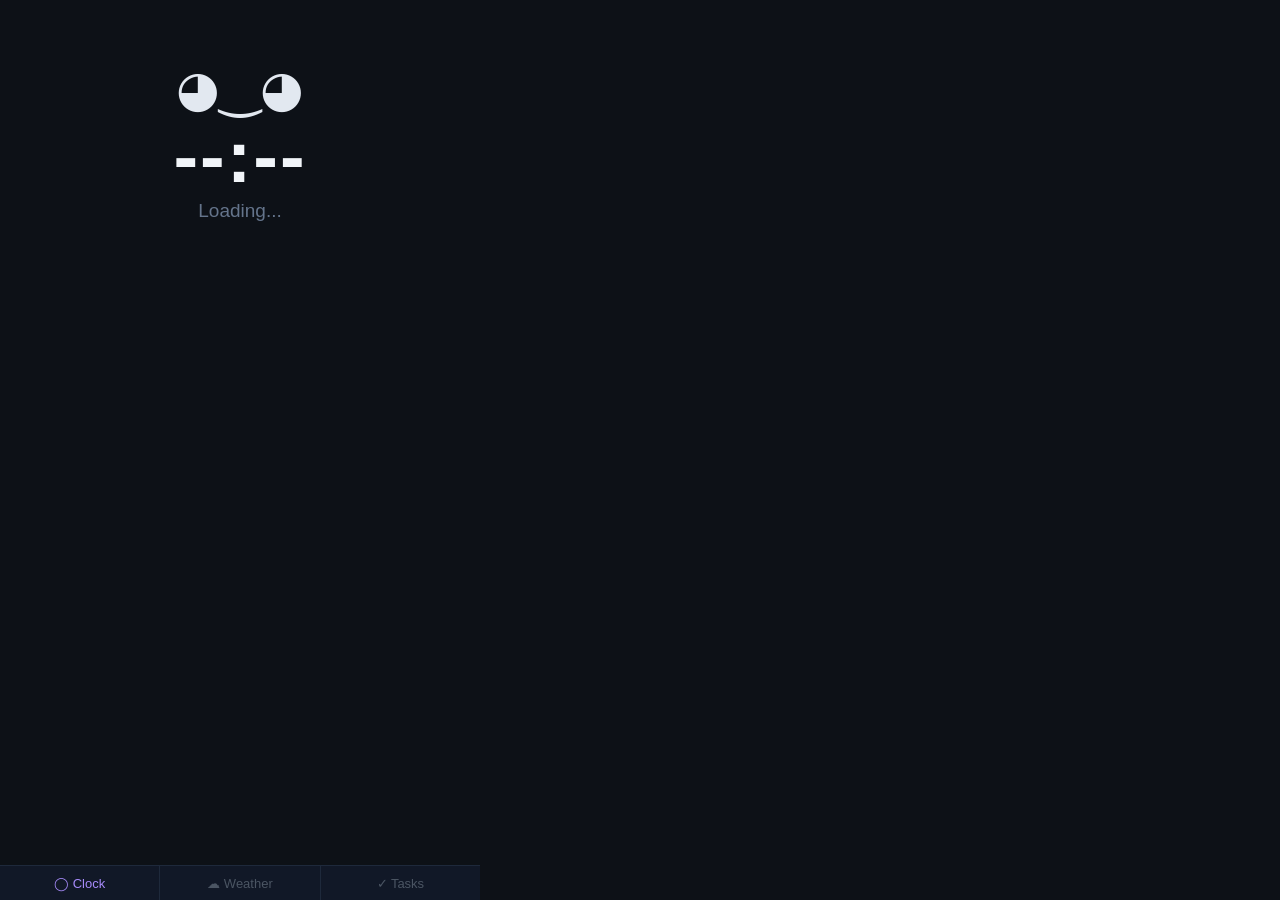
==== templates/index.html @ fb0a85ec "all scripts" ====
<!doctype html>
<html lang="en">
<head>
  <meta charset="utf-8">
  <meta name="viewport" content="width=480, initial-scale=1.0">
  <title>Momo</title>
  <link rel="stylesheet" href="/static/style.css">
</head>
<body>

<div id="app">

  <!-- ── Screen 1: Clock / Idle ──────────────────────────────────────────── -->
  <div id="clock-screen" class="screen">
    <div class="momo-face">&#x25D5;&#x203F;&#x25D5;</div>
    <div id="time" class="clock-time">--:--</div>
    <div id="date" class="clock-date">Loading...</div>
  </div>

  <!-- ── Screen 2: Weather ───────────────────────────────────────────────── -->
  <div id="weather-screen" class="screen hidden">
    <div class="screen-label">Weather</div>
    <div id="weather-city"  class="weather-city">--</div>
    <div id="weather-temp"  class="weather-temp">--&deg;F</div>
    <div id="weather-desc"  class="weather-desc">Loading...</div>
  </div>

  <!-- ── Screen 3: Tasks ─────────────────────────────────────────────────── -->
  <div id="tasks-screen" class="screen hidden">
    <div class="screen-label">Today&rsquo;s Tasks</div>
    <div id="tasks-list"></div>
    <button class="add-btn" onclick="showAddTask()">+ Add Task</button>
  </div>

  <!-- ── Screen 4: Voice (listening / thinking / speaking) ───────────────── -->
  <div id="voice-screen" class="screen hidden">
    <div id="voice-face"   class="voice-face">&#x25D5;&#x203F;&#x25D5;</div>
    <div id="voice-anim"   class="voice-anim">
      <span></span><span></span><span></span>
    </div>
    <div id="voice-status" class="voice-status">Listening...</div>
  </div>

</div><!-- /#app -->

<!-- ── Navigation ──────────────────────────────────────────────────────────── -->
<nav>
  <button id="nav-clock"    onclick="setScreen('clock')"    class="active">&#9711; Clock</button>
  <button id="nav-weather"  onclick="triggerWeather()">&#9729; Weather</button>
  <button id="nav-tasks"    onclick="setScreen('tasks')">&#10003; Tasks</button>
</nav>

<!-- ── Add Task Modal ──────────────────────────────────────────────────────── -->
<div id="modal" class="modal hidden">
  <div class="modal-box">
    <div class="modal-title">Add Task</div>
    <input id="task-input" type="text" placeholder="What do you need to do?">
    <div class="modal-buttons">
      <button class="btn-confirm" onclick="addTask()">Add</button>
      <button class="btn-cancel"  onclick="hideAddTask()">Cancel</button>
    </div>
  </div>
</div>

<script src="/static/script.js"></script>
</body>
</html>
---- static/style.css ----
/* ── Reset ──────────────────────────────────────────────────────────────────── */
*, *::before, *::after {
  box-sizing: border-box;
  margin: 0;
  padding: 0;
}

/* ── Base — locked to 480×320 kiosk display ─────────────────────────────────── */
html, body {
  width: 480px;
  height: 320px;
  overflow: hidden;
  background: #0d1117;
  color: #e2e8f0;
  font-family: Arial, sans-serif;
  user-select: none;
  -webkit-user-select: none;
}

/* ── App container (leaves 35px for nav) ────────────────────────────────────── */
#app {
  width: 480px;
  height: 285px;
}

/* ── Screens ─────────────────────────────────────────────────────────────────── */
.screen {
  width: 480px;
  height: 285px;
  display: flex;
  flex-direction: column;
  align-items: center;
  justify-content: center;
}

.hidden { display: none !important; }

/* shared heading used on weather + tasks */
.screen-label {
  font-size: 13px;
  letter-spacing: 2px;
  text-transform: uppercase;
  color: #475569;
  margin-bottom: 4px;
}

/* ── Navigation bar ──────────────────────────────────────────────────────────── */
nav {
  position: fixed;
  bottom: 0;
  left: 0;
  width: 480px;
  height: 35px;
  background: #111827;
  border-top: 1px solid #1e293b;
  display: flex;
}

nav button {
  flex: 1;
  background: none;
  border: none;
  border-right: 1px solid #1e293b;
  color: #4b5563;
  font-size: 13px;
  cursor: pointer;
  transition: color 0.15s;
}

nav button:last-child { border-right: none; }

nav button:hover  { color: #94a3b8; }
nav button.active { color: #a78bfa; }

/* ── Clock screen ────────────────────────────────────────────────────────────── */
.momo-face {
  font-size: 50px;
  line-height: 1;
  margin-bottom: 6px;
}

.clock-time {
  font-size: 74px;
  font-weight: bold;
  letter-spacing: 2px;
  color: #f1f5f9;
  line-height: 1;
}

.clock-date {
  font-size: 19px;
  color: #64748b;
  margin-top: 6px;
}

/* ── Weather screen ──────────────────────────────────────────────────────────── */
.weather-city {
  font-size: 18px;
  color: #818cf8;
  margin-bottom: 0;
}

.weather-temp {
  font-size: 84px;
  font-weight: bold;
  line-height: 1;
  color: #f1f5f9;
}

.weather-desc {
  font-size: 22px;
  color: #94a3b8;
  margin-top: 4px;
}

/* ── Tasks screen ────────────────────────────────────────────────────────────── */
#tasks-screen {
  justify-content: flex-start;
  align-items: stretch;          /* children fill full width */
  padding: 8px 16px 0;
}

#tasks-screen .screen-label {
  text-align: center;
  margin-bottom: 6px;
}

#tasks-list {
  flex: 1;
  overflow-y: auto;
  overflow-x: hidden;
}

/* hide scrollbar visually but keep it functional */
#tasks-list::-webkit-scrollbar { width: 4px; }
#tasks-list::-webkit-scrollbar-track { background: transparent; }
#tasks-list::-webkit-scrollbar-thumb { background: #1e293b; border-radius: 2px; }

.task-item {
  display: flex;
  align-items: center;
  padding: 7px 2px;
  border-bottom: 1px solid #1e293b;
  font-size: 18px;
  cursor: pointer;
}

.task-check {
  width: 24px;
  height: 24px;
  border: 2px solid #334155;
  border-radius: 6px;
  margin-right: 10px;
  flex-shrink: 0;
  display: flex;
  align-items: center;
  justify-content: center;
  font-size: 14px;
  color: #34d399;
  transition: border-color 0.15s;
}

.task-item.done .task-check {
  border-color: #34d399;
  background: #052e16;
}

.task-name {
  flex: 1;
  overflow: hidden;
  text-overflow: ellipsis;
  white-space: nowrap;
}

.task-item.done .task-name {
  text-decoration: line-through;
  color: #374151;
}

.task-remove {
  color: #1e293b;
  font-size: 16px;
  padding: 2px 6px;
  margin-left: 4px;
  border-radius: 4px;
  transition: color 0.15s, background 0.15s;
  cursor: pointer;
}

.task-remove:hover {
  color: #f87171;
  background: #1f1520;
}

.tasks-empty {
  text-align: center;
  color: #374151;
  font-size: 16px;
  padding: 24px 0;
}

.add-btn {
  width: 100%;
  padding: 7px;
  margin-top: 6px;
  background: #111827;
  color: #475569;
  border: 1px solid #1e293b;
  border-radius: 8px;
  font-size: 15px;
  cursor: pointer;
  transition: color 0.15s, border-color 0.15s;
  flex-shrink: 0;
}

.add-btn:hover {
  color: #a78bfa;
  border-color: #4c1d95;
}

/* ── Voice screen ────────────────────────────────────────────────────────────── */
.voice-face {
  font-size: 54px;
  line-height: 1;
  margin-bottom: 14px;
}

/* animation container */
.voice-anim {
  display: flex;
  align-items: center;
  justify-content: center;
  height: 44px;
  gap: 6px;
}

/* ── speaking: 3 bouncing bars (default) ──── */
.voice-anim span {
  display: block;
  width: 7px;
  border-radius: 4px;
  background: #a78bfa;
  animation: bar-grow 0.55s ease-in-out infinite alternate;
}

.voice-anim span:nth-child(1) { height: 10px; animation-delay: 0s;    }
.voice-anim span:nth-child(2) { height: 26px; animation-delay: 0.18s; }
.voice-anim span:nth-child(3) { height: 14px; animation-delay: 0.36s; }

@keyframes bar-grow {
  to { height: 40px; }
}

/* ── listening: 3 pulsing dots ──── */
.voice-anim.listening span {
  width: 11px;
  height: 11px;
  border-radius: 50%;
  animation: dot-pulse 1.1s ease-in-out infinite;
}

.voice-anim.listening span:nth-child(1) { animation-delay: 0s;    }
.voice-anim.listening span:nth-child(2) { animation-delay: 0.22s; }
.voice-anim.listening span:nth-child(3) { animation-delay: 0.44s; }

@keyframes dot-pulse {
  0%, 100% { opacity: 0.2; transform: scale(0.75); }
  50%       { opacity: 1;   transform: scale(1.25); }
}

/* ── thinking: spinner (JS replaces span content) ──── */
.spinner {
  width: 38px;
  height: 38px;
  border: 4px solid #1e293b;
  border-top-color: #a78bfa;
  border-radius: 50%;
  animation: spin 0.75s linear infinite;
}

@keyframes spin {
  to { transform: rotate(360deg); }
}

.voice-status {
  font-size: 21px;
  color: #64748b;
  margin-top: 12px;
  letter-spacing: 1px;
}

/* ── Add-task modal ──────────────────────────────────────────────────────────── */
.modal {
  position: fixed;
  inset: 0;
  background: rgba(0, 0, 0, 0.75);
  display: flex;
  align-items: center;
  justify-content: center;
  z-index: 200;
}

.modal-box {
  background: #1a2035;
  border: 1px solid #334155;
  border-radius: 14px;
  padding: 22px;
  width: 360px;
}

.modal-title {
  font-size: 18px;
  color: #a78bfa;
  margin-bottom: 12px;
  letter-spacing: 1px;
}

.modal-box input {
  width: 100%;
  padding: 10px 12px;
  font-size: 17px;
  background: #0d1117;
  color: #f1f5f9;
  border: 1px solid #334155;
  border-radius: 8px;
  outline: none;
  transition: border-color 0.15s;
}

.modal-box input:focus {
  border-color: #7c3aed;
}

.modal-buttons {
  display: flex;
  gap: 10px;
  margin-top: 14px;
}

.modal-buttons button {
  flex: 1;
  padding: 10px;
  font-size: 15px;
  border: none;
  border-radius: 8px;
  cursor: pointer;
  font-weight: bold;
  transition: opacity 0.15s;
}

.modal-buttons button:hover { opacity: 0.85; }

.btn-confirm {
  background: #7c3aed;
  color: #f5f3ff;
}

.btn-cancel {
  background: #1e293b;
  color: #94a3b8;
}
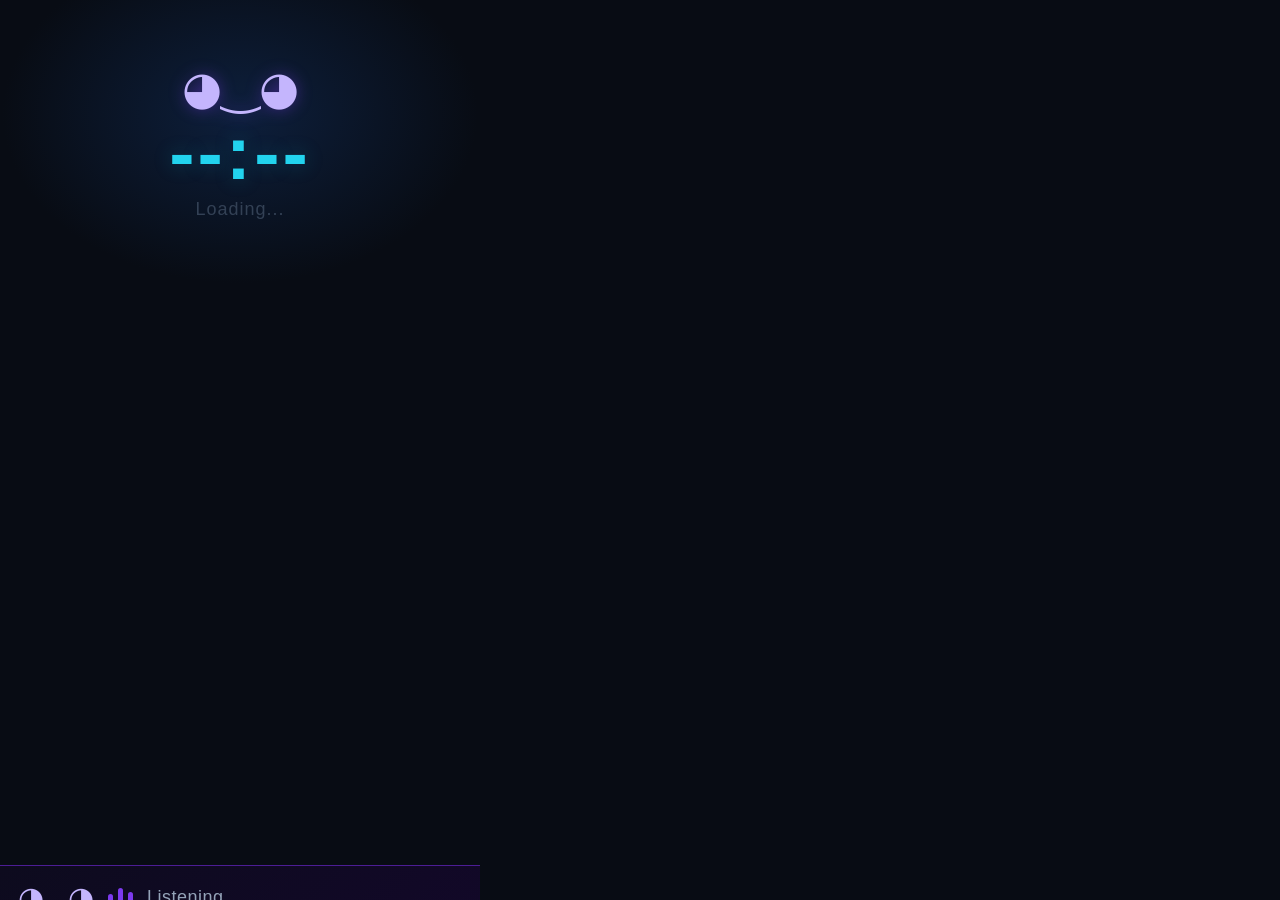
==== commit d9ef9b18: "ui upgrades" ====
--- a/templates/index.html
+++ b/templates/index.html
@@ -12,48 +12,51 @@
 
   <!-- ── Screen 1: Clock / Idle ──────────────────────────────────────────── -->
   <div id="clock-screen" class="screen">
-    <div class="momo-face">&#x25D5;&#x203F;&#x25D5;</div>
+    <div class="clock-face">&#x25D5;&#x203F;&#x25D5;</div>
     <div id="time" class="clock-time">--:--</div>
     <div id="date" class="clock-date">Loading...</div>
   </div>
 
   <!-- ── Screen 2: Weather ───────────────────────────────────────────────── -->
   <div id="weather-screen" class="screen hidden">
-    <div class="screen-label">Weather</div>
-    <div id="weather-city"  class="weather-city">--</div>
+    <div id="weather-icon"  class="weather-icon">&#x2600;&#xFE0F;</div>
     <div id="weather-temp"  class="weather-temp">--&deg;F</div>
     <div id="weather-desc"  class="weather-desc">Loading...</div>
+    <div id="weather-city"  class="weather-city">--</div>
   </div>
 
   <!-- ── Screen 3: Tasks ─────────────────────────────────────────────────── -->
   <div id="tasks-screen" class="screen hidden">
-    <div class="screen-label">Today&rsquo;s Tasks</div>
+    <div class="tasks-header">
+      <span class="screen-label">Today&rsquo;s Tasks</span>
+      <span id="tasks-progress" class="tasks-progress"></span>
+    </div>
     <div id="tasks-list"></div>
     <button class="add-btn" onclick="showAddTask()">+ Add Task</button>
   </div>
 
-  <!-- ── Screen 4: Voice (listening / thinking / speaking) ───────────────── -->
-  <div id="voice-screen" class="screen hidden">
-    <div id="voice-face"   class="voice-face">&#x25D5;&#x203F;&#x25D5;</div>
-    <div id="voice-anim"   class="voice-anim">
-      <span></span><span></span><span></span>
-    </div>
-    <div id="voice-status" class="voice-status">Listening...</div>
+</div><!-- /#app -->
+
+<!-- ── Voice banner (slides up over content when Momo is active) ────────────── -->
+<div id="voice-banner">
+  <div id="banner-face"   class="banner-face">&#x25D5;&#x203F;&#x25D5;</div>
+  <div id="banner-anim"   class="banner-anim">
+    <span></span><span></span><span></span>
   </div>
-
-</div><!-- /#app -->
+  <div id="banner-status" class="banner-status">Listening...</div>
+</div>
 
 <!-- ── Navigation ──────────────────────────────────────────────────────────── -->
 <nav>
-  <button id="nav-clock"    onclick="setScreen('clock')"    class="active">&#9711; Clock</button>
-  <button id="nav-weather"  onclick="triggerWeather()">&#9729; Weather</button>
-  <button id="nav-tasks"    onclick="setScreen('tasks')">&#10003; Tasks</button>
+  <button id="nav-clock"   onclick="setScreen('clock')"  class="active">&#9711; Clock</button>
+  <button id="nav-weather" onclick="triggerWeather()">&#9729; Weather</button>
+  <button id="nav-tasks"   onclick="setScreen('tasks')">&#10003; Tasks</button>
 </nav>
 
 <!-- ── Add Task Modal ──────────────────────────────────────────────────────── -->
 <div id="modal" class="modal hidden">
   <div class="modal-box">
-    <div class="modal-title">Add Task</div>
+    <div class="modal-title">New Task</div>
     <input id="task-input" type="text" placeholder="What do you need to do?">
     <div class="modal-buttons">
       <button class="btn-confirm" onclick="addTask()">Add</button>
--- a/static/style.css
+++ b/static/style.css
@@ -1,29 +1,21 @@
 /* ── Reset ──────────────────────────────────────────────────────────────────── */
-*, *::before, *::after {
-  box-sizing: border-box;
-  margin: 0;
-  padding: 0;
-}
-
-/* ── Base — locked to 480×320 kiosk display ─────────────────────────────────── */
+*, *::before, *::after { box-sizing: border-box; margin: 0; padding: 0; }
+
+/* ── Base — locked to 480×320 kiosk ────────────────────────────────────────── */
 html, body {
   width: 480px;
   height: 320px;
   overflow: hidden;
-  background: #0d1117;
+  background: #080c14;
   color: #e2e8f0;
   font-family: Arial, sans-serif;
   user-select: none;
   -webkit-user-select: none;
 }
 
-/* ── App container (leaves 35px for nav) ────────────────────────────────────── */
-#app {
-  width: 480px;
-  height: 285px;
-}
-
-/* ── Screens ─────────────────────────────────────────────────────────────────── */
+/* ── App + screens ──────────────────────────────────────────────────────────── */
+#app { width: 480px; height: 285px; }
+
 .screen {
   width: 480px;
   height: 285px;
@@ -35,94 +27,138 @@
 
 .hidden { display: none !important; }
 
-/* shared heading used on weather + tasks */
 .screen-label {
-  font-size: 13px;
+  font-size: 11px;
   letter-spacing: 2px;
   text-transform: uppercase;
-  color: #475569;
-  margin-bottom: 4px;
-}
-
-/* ── Navigation bar ──────────────────────────────────────────────────────────── */
+  color: #334155;
+}
+
+/* ── Navigation ─────────────────────────────────────────────────────────────── */
 nav {
   position: fixed;
-  bottom: 0;
-  left: 0;
+  bottom: 0; left: 0;
   width: 480px;
   height: 35px;
-  background: #111827;
-  border-top: 1px solid #1e293b;
-  display: flex;
+  background: #080c14;
+  border-top: 1px solid #0f1a2e;
+  display: flex;
+  z-index: 10;
 }
 
 nav button {
   flex: 1;
   background: none;
   border: none;
-  border-right: 1px solid #1e293b;
-  color: #4b5563;
+  border-right: 1px solid #0f1a2e;
+  color: #1e3a5f;
   font-size: 13px;
   cursor: pointer;
-  transition: color 0.15s;
+  transition: color 0.2s;
 }
 
 nav button:last-child { border-right: none; }
-
-nav button:hover  { color: #94a3b8; }
-nav button.active { color: #a78bfa; }
-
-/* ── Clock screen ────────────────────────────────────────────────────────────── */
-.momo-face {
-  font-size: 50px;
+nav button:hover  { color: #60a5fa; }
+nav button.active { color: #7c3aed; font-weight: bold; }
+
+/* ════════════════════════════════════════════════════════════════════════════ */
+/* ── Clock screen ────────────────────────────────────────────────────────── */
+
+#clock-screen {
+  background: radial-gradient(ellipse at 50% 40%, #0d1f3c 0%, #080c14 70%);
+}
+
+.clock-face {
+  font-size: 46px;
   line-height: 1;
-  margin-bottom: 6px;
+  margin-bottom: 4px;
+  color: #c4b5fd;
+  filter: drop-shadow(0 0 8px #7c3aed66);
 }
 
 .clock-time {
-  font-size: 74px;
+  font-size: 76px;
   font-weight: bold;
-  letter-spacing: 2px;
-  color: #f1f5f9;
+  letter-spacing: 3px;
+  color: #22d3ee;
   line-height: 1;
+  text-shadow: 0 0 20px #0891b255;
 }
 
 .clock-date {
-  font-size: 19px;
-  color: #64748b;
-  margin-top: 6px;
-}
-
-/* ── Weather screen ──────────────────────────────────────────────────────────── */
-.weather-city {
   font-size: 18px;
-  color: #818cf8;
-  margin-bottom: 0;
+  color: #334155;
+  margin-top: 8px;
+  letter-spacing: 1px;
+}
+
+/* ════════════════════════════════════════════════════════════════════════════ */
+/* ── Weather screen ──────────────────────────────────────────────────────── */
+
+#weather-screen {
+  background: radial-gradient(ellipse at 50% 30%, #0c1f35 0%, #080c14 70%);
+  gap: 2px;
+}
+
+.weather-icon {
+  font-size: 44px;
+  line-height: 1;
+  margin-bottom: 2px;
 }
 
 .weather-temp {
-  font-size: 84px;
+  font-size: 80px;
   font-weight: bold;
   line-height: 1;
   color: #f1f5f9;
-}
+  text-shadow: 0 0 16px #ffffff22;
+}
+
+/* JS sets data-feel="cold|mild|warm|hot" on #weather-screen */
+#weather-screen[data-feel="cold"]  .weather-temp { color: #93c5fd; text-shadow: 0 0 16px #3b82f655; }
+#weather-screen[data-feel="mild"]  .weather-temp { color: #6ee7b7; text-shadow: 0 0 16px #10b98155; }
+#weather-screen[data-feel="warm"]  .weather-temp { color: #fde68a; text-shadow: 0 0 16px #f59e0b55; }
+#weather-screen[data-feel="hot"]   .weather-temp { color: #fca5a5; text-shadow: 0 0 16px #ef444455; }
 
 .weather-desc {
-  font-size: 22px;
+  font-size: 20px;
   color: #94a3b8;
   margin-top: 4px;
 }
 
-/* ── Tasks screen ────────────────────────────────────────────────────────────── */
+.weather-city {
+  font-size: 14px;
+  color: #1e3a5f;
+  margin-top: 3px;
+  letter-spacing: 1px;
+  text-transform: uppercase;
+}
+
+/* ════════════════════════════════════════════════════════════════════════════ */
+/* ── Tasks screen ────────────────────────────────────────────────────────── */
+
 #tasks-screen {
   justify-content: flex-start;
-  align-items: stretch;          /* children fill full width */
-  padding: 8px 16px 0;
-}
-
-#tasks-screen .screen-label {
-  text-align: center;
+  align-items: stretch;
+  padding: 8px 14px 0;
+  background: #080c14;
+}
+
+.tasks-header {
+  display: flex;
+  align-items: center;
+  justify-content: space-between;
   margin-bottom: 6px;
+}
+
+.tasks-progress {
+  font-size: 11px;
+  color: #7c3aed;
+  background: #1a0a3e;
+  border: 1px solid #4c1d95;
+  border-radius: 20px;
+  padding: 2px 8px;
+  letter-spacing: 1px;
 }
 
 #tasks-list {
@@ -131,169 +167,199 @@
   overflow-x: hidden;
 }
 
-/* hide scrollbar visually but keep it functional */
-#tasks-list::-webkit-scrollbar { width: 4px; }
+#tasks-list::-webkit-scrollbar { width: 3px; }
 #tasks-list::-webkit-scrollbar-track { background: transparent; }
-#tasks-list::-webkit-scrollbar-thumb { background: #1e293b; border-radius: 2px; }
-
+#tasks-list::-webkit-scrollbar-thumb { background: #1a2338; border-radius: 2px; }
+
+/* accent colors cycle through 4 values via data-color attribute set in JS */
 .task-item {
   display: flex;
   align-items: center;
-  padding: 7px 2px;
-  border-bottom: 1px solid #1e293b;
-  font-size: 18px;
+  padding: 7px 4px;
+  border-bottom: 1px solid #0f1623;
+  font-size: 17px;
   cursor: pointer;
-}
+  border-left: 3px solid transparent;
+  padding-left: 8px;
+  transition: background 0.15s;
+}
+
+.task-item:hover { background: #0f1623; }
+
+.task-item[data-color="0"] { border-left-color: #818cf8; }
+.task-item[data-color="1"] { border-left-color: #34d399; }
+.task-item[data-color="2"] { border-left-color: #fb7185; }
+.task-item[data-color="3"] { border-left-color: #fbbf24; }
 
 .task-check {
-  width: 24px;
-  height: 24px;
-  border: 2px solid #334155;
+  width: 22px;
+  height: 22px;
+  border: 2px solid #1e3a5f;
   border-radius: 6px;
   margin-right: 10px;
   flex-shrink: 0;
   display: flex;
   align-items: center;
   justify-content: center;
-  font-size: 14px;
+  font-size: 13px;
   color: #34d399;
-  transition: border-color 0.15s;
-}
-
-.task-item.done .task-check {
-  border-color: #34d399;
-  background: #052e16;
-}
+}
+
+.task-item[data-color="0"] .task-check { border-color: #4338ca; }
+.task-item[data-color="1"] .task-check { border-color: #065f46; }
+.task-item[data-color="2"] .task-check { border-color: #9f1239; }
+.task-item[data-color="3"] .task-check { border-color: #92400e; }
+
+.task-item.done .task-check { background: #052e16; border-color: #34d399 !important; }
 
 .task-name {
   flex: 1;
   overflow: hidden;
   text-overflow: ellipsis;
   white-space: nowrap;
+  color: #cbd5e1;
 }
 
 .task-item.done .task-name {
   text-decoration: line-through;
-  color: #374151;
+  color: #1e3a5f;
 }
 
 .task-remove {
-  color: #1e293b;
-  font-size: 16px;
+  color: #0f1a2e;
+  font-size: 14px;
   padding: 2px 6px;
-  margin-left: 4px;
   border-radius: 4px;
-  transition: color 0.15s, background 0.15s;
   cursor: pointer;
-}
-
-.task-remove:hover {
-  color: #f87171;
-  background: #1f1520;
-}
+  transition: color 0.15s;
+}
+
+.task-remove:hover { color: #fb7185; }
 
 .tasks-empty {
   text-align: center;
-  color: #374151;
-  font-size: 16px;
-  padding: 24px 0;
+  color: #1e3a5f;
+  font-size: 15px;
+  padding: 28px 0;
 }
 
 .add-btn {
   width: 100%;
   padding: 7px;
   margin-top: 6px;
-  background: #111827;
-  color: #475569;
-  border: 1px solid #1e293b;
+  background: transparent;
+  color: #1e3a5f;
+  border: 1px solid #0f1a2e;
   border-radius: 8px;
-  font-size: 15px;
+  font-size: 14px;
   cursor: pointer;
-  transition: color 0.15s, border-color 0.15s;
+  transition: color 0.2s, border-color 0.2s;
   flex-shrink: 0;
 }
 
-.add-btn:hover {
-  color: #a78bfa;
-  border-color: #4c1d95;
-}
-
-/* ── Voice screen ────────────────────────────────────────────────────────────── */
-.voice-face {
-  font-size: 54px;
-  line-height: 1;
-  margin-bottom: 14px;
-}
-
-/* animation container */
-.voice-anim {
-  display: flex;
-  align-items: center;
-  justify-content: center;
-  height: 44px;
-  gap: 6px;
-}
-
-/* ── speaking: 3 bouncing bars (default) ──── */
-.voice-anim span {
+.add-btn:hover { color: #a78bfa; border-color: #4c1d95; }
+
+/* ════════════════════════════════════════════════════════════════════════════ */
+/* ── Voice banner ────────────────────────────────────────────────────────── */
+/*    Slides up above the nav bar when Momo is active.                        */
+/*    The main screen content remains fully visible underneath.               */
+
+#voice-banner {
+  position: fixed;
+  bottom: 35px; left: 0;
+  width: 480px;
+  height: 64px;
+  background: linear-gradient(135deg, #0d0b1e 0%, #120828 100%);
+  border-top: 1.5px solid #4c1d95;
+  display: flex;
+  align-items: center;
+  padding: 0 18px;
+  gap: 14px;
+  z-index: 50;
+
+  /* hidden by default — slides up when .visible is added */
+  transform: translateY(100%);
+  transition: transform 0.22s cubic-bezier(0.4, 0, 0.2, 1);
+}
+
+#voice-banner.visible {
+  transform: translateY(0);
+}
+
+.banner-face {
+  font-size: 30px;
+  flex-shrink: 0;
+  color: #c4b5fd;
+}
+
+/* animation area */
+.banner-anim {
+  display: flex;
+  align-items: center;
+  gap: 5px;
+  height: 32px;
+  flex-shrink: 0;
+}
+
+/* default: speaking bars */
+.banner-anim span {
   display: block;
-  width: 7px;
-  border-radius: 4px;
-  background: #a78bfa;
-  animation: bar-grow 0.55s ease-in-out infinite alternate;
-}
-
-.voice-anim span:nth-child(1) { height: 10px; animation-delay: 0s;    }
-.voice-anim span:nth-child(2) { height: 26px; animation-delay: 0.18s; }
-.voice-anim span:nth-child(3) { height: 14px; animation-delay: 0.36s; }
-
-@keyframes bar-grow {
-  to { height: 40px; }
-}
-
-/* ── listening: 3 pulsing dots ──── */
-.voice-anim.listening span {
-  width: 11px;
-  height: 11px;
+  width: 5px;
+  border-radius: 3px;
+  background: #7c3aed;
+  animation: bar-grow 0.5s ease-in-out infinite alternate;
+}
+
+.banner-anim span:nth-child(1) { height: 8px;  animation-delay: 0s;    }
+.banner-anim span:nth-child(2) { height: 20px; animation-delay: 0.15s; }
+.banner-anim span:nth-child(3) { height: 12px; animation-delay: 0.3s;  }
+
+@keyframes bar-grow { to { height: 28px; } }
+
+/* listening: pulsing dots */
+.banner-anim.listening span {
+  width: 8px;
+  height: 8px;
   border-radius: 50%;
-  animation: dot-pulse 1.1s ease-in-out infinite;
-}
-
-.voice-anim.listening span:nth-child(1) { animation-delay: 0s;    }
-.voice-anim.listening span:nth-child(2) { animation-delay: 0.22s; }
-.voice-anim.listening span:nth-child(3) { animation-delay: 0.44s; }
+  background: #22d3ee;
+  animation: dot-pulse 1s ease-in-out infinite;
+}
+
+.banner-anim.listening span:nth-child(1) { animation-delay: 0s;    }
+.banner-anim.listening span:nth-child(2) { animation-delay: 0.2s;  }
+.banner-anim.listening span:nth-child(3) { animation-delay: 0.4s;  }
 
 @keyframes dot-pulse {
   0%, 100% { opacity: 0.2; transform: scale(0.75); }
-  50%       { opacity: 1;   transform: scale(1.25); }
-}
-
-/* ── thinking: spinner (JS replaces span content) ──── */
+  50%       { opacity: 1;   transform: scale(1.2);  }
+}
+
+/* thinking: spinner replaces spans (set via JS innerHTML) */
 .spinner {
-  width: 38px;
-  height: 38px;
-  border: 4px solid #1e293b;
+  width: 24px;
+  height: 24px;
+  border: 3px solid #1a0a3e;
   border-top-color: #a78bfa;
   border-radius: 50%;
-  animation: spin 0.75s linear infinite;
-}
-
-@keyframes spin {
-  to { transform: rotate(360deg); }
-}
-
-.voice-status {
-  font-size: 21px;
-  color: #64748b;
-  margin-top: 12px;
-  letter-spacing: 1px;
-}
-
-/* ── Add-task modal ──────────────────────────────────────────────────────────── */
+  animation: spin 0.7s linear infinite;
+}
+
+@keyframes spin { to { transform: rotate(360deg); } }
+
+.banner-status {
+  font-size: 18px;
+  color: #94a3b8;
+  letter-spacing: 0.5px;
+  flex: 1;
+}
+
+/* ════════════════════════════════════════════════════════════════════════════ */
+/* ── Add-task modal ──────────────────────────────────────────────────────── */
+
 .modal {
   position: fixed;
   inset: 0;
-  background: rgba(0, 0, 0, 0.75);
+  background: rgba(0, 0, 0, 0.8);
   display: flex;
   align-items: center;
   justify-content: center;
@@ -301,35 +367,35 @@
 }
 
 .modal-box {
-  background: #1a2035;
-  border: 1px solid #334155;
+  background: #0d1623;
+  border: 1px solid #1e3a5f;
   border-radius: 14px;
   padding: 22px;
   width: 360px;
+  box-shadow: 0 0 40px #7c3aed33;
 }
 
 .modal-title {
-  font-size: 18px;
+  font-size: 16px;
   color: #a78bfa;
   margin-bottom: 12px;
-  letter-spacing: 1px;
+  letter-spacing: 2px;
+  text-transform: uppercase;
 }
 
 .modal-box input {
   width: 100%;
   padding: 10px 12px;
   font-size: 17px;
-  background: #0d1117;
+  background: #080c14;
   color: #f1f5f9;
-  border: 1px solid #334155;
+  border: 1px solid #1e3a5f;
   border-radius: 8px;
   outline: none;
-  transition: border-color 0.15s;
-}
-
-.modal-box input:focus {
-  border-color: #7c3aed;
-}
+  transition: border-color 0.2s;
+}
+
+.modal-box input:focus { border-color: #7c3aed; }
 
 .modal-buttons {
   display: flex;
@@ -349,13 +415,5 @@
 }
 
 .modal-buttons button:hover { opacity: 0.85; }
-
-.btn-confirm {
-  background: #7c3aed;
-  color: #f5f3ff;
-}
-
-.btn-cancel {
-  background: #1e293b;
-  color: #94a3b8;
-}
+.btn-confirm { background: #7c3aed; color: #f5f3ff; }
+.btn-cancel  { background: #0f1623; color: #475569; border: 1px solid #1e3a5f; }
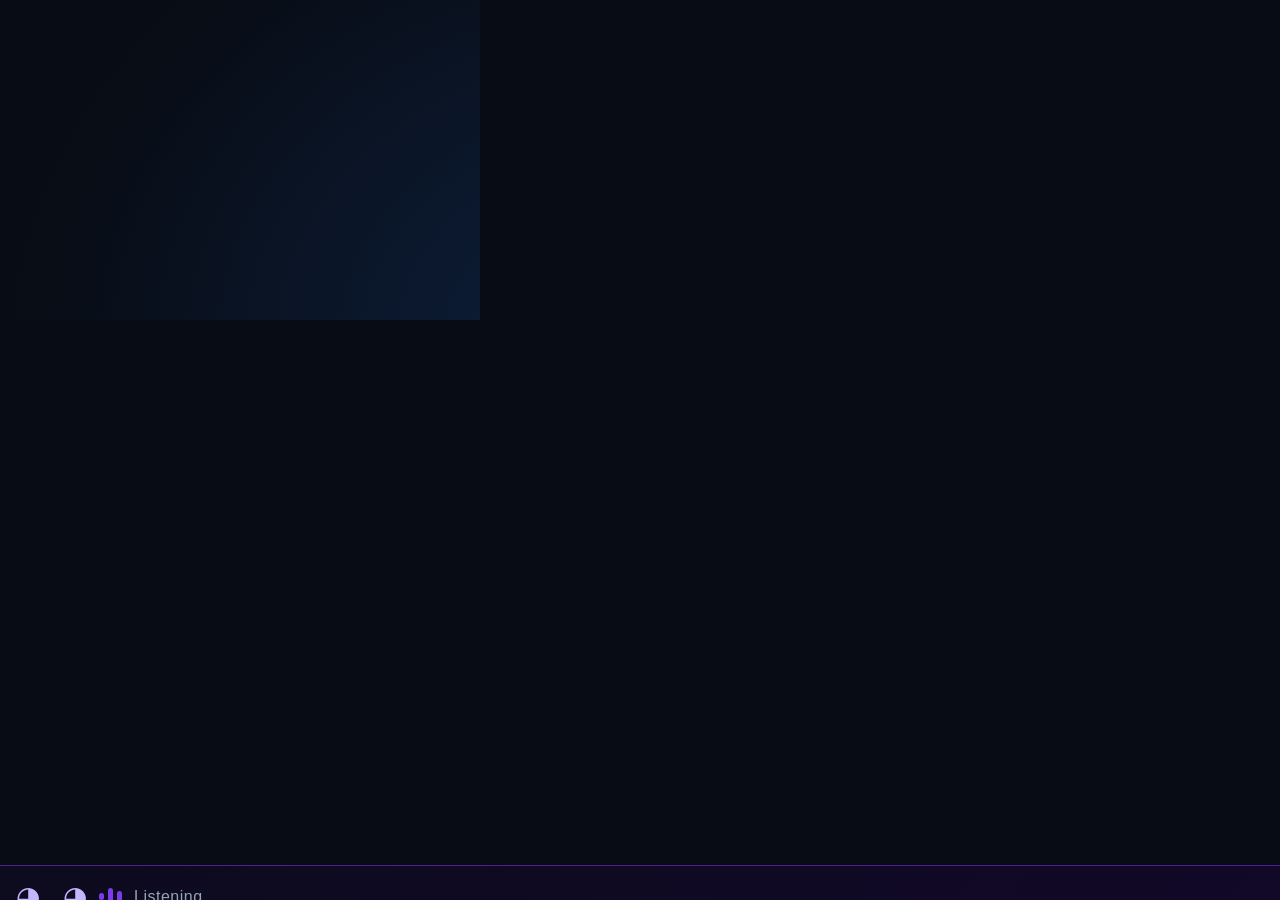
==== commit 13db63b9: "stuff" ====
--- a/templates/index.html
+++ b/templates/index.html
@@ -2,7 +2,7 @@
 <html lang="en">
 <head>
   <meta charset="utf-8">
-  <meta name="viewport" content="width=480, initial-scale=1.0">
+  <meta name="viewport" content="width=480, height=320, initial-scale=1.0, maximum-scale=1.0, user-scalable=no">
   <title>Momo</title>
   <link rel="stylesheet" href="/static/style.css">
 </head>
--- a/static/style.css
+++ b/static/style.css
@@ -1,10 +1,12 @@
 /* ── Reset ──────────────────────────────────────────────────────────────────── */
 *, *::before, *::after { box-sizing: border-box; margin: 0; padding: 0; }
 
-/* ── Base — locked to 480×320 kiosk ────────────────────────────────────────── */
+/* ── Base — adapts to whatever Chromium reports as the viewport ─────────────── */
 html, body {
-  width: 480px;
-  height: 320px;
+  width: 100vw;
+  height: 100vh;
+  max-width: 480px;
+  max-height: 320px;
   overflow: hidden;
   background: #080c14;
   color: #e2e8f0;
@@ -13,22 +15,29 @@
   -webkit-user-select: none;
 }
 
-/* ── App + screens ──────────────────────────────────────────────────────────── */
-#app { width: 480px; height: 285px; }
+/* ── Nav is 35px; everything else fills the rest ────────────────────────────── */
+:root { --nav-h: 35px; --banner-h: 62px; }
+
+#app {
+  width: 100vw;
+  height: calc(100vh - var(--nav-h));
+  overflow: hidden;
+}
 
 .screen {
-  width: 480px;
-  height: 285px;
+  width: 100vw;
+  height: calc(100vh - var(--nav-h));
   display: flex;
   flex-direction: column;
   align-items: center;
   justify-content: center;
+  overflow: hidden;
 }
 
 .hidden { display: none !important; }
 
 .screen-label {
-  font-size: 11px;
+  font-size: 10px;
   letter-spacing: 2px;
   text-transform: uppercase;
   color: #334155;
@@ -38,8 +47,8 @@
 nav {
   position: fixed;
   bottom: 0; left: 0;
-  width: 480px;
-  height: 35px;
+  width: 100vw;
+  height: var(--nav-h);
   background: #080c14;
   border-top: 1px solid #0f1a2e;
   display: flex;
@@ -52,7 +61,7 @@
   border: none;
   border-right: 1px solid #0f1a2e;
   color: #1e3a5f;
-  font-size: 13px;
+  font-size: 12px;
   cursor: pointer;
   transition: color 0.2s;
 }
@@ -66,29 +75,28 @@
 
 #clock-screen {
   background: radial-gradient(ellipse at 50% 40%, #0d1f3c 0%, #080c14 70%);
+  gap: 4px;
 }
 
 .clock-face {
-  font-size: 46px;
+  font-size: 40px;
   line-height: 1;
-  margin-bottom: 4px;
   color: #c4b5fd;
-  filter: drop-shadow(0 0 8px #7c3aed66);
+  filter: drop-shadow(0 0 6px #7c3aed55);
 }
 
 .clock-time {
-  font-size: 76px;
+  font-size: 62px;
   font-weight: bold;
-  letter-spacing: 3px;
+  letter-spacing: 2px;
   color: #22d3ee;
   line-height: 1;
-  text-shadow: 0 0 20px #0891b255;
+  text-shadow: 0 0 18px #0891b244;
 }
 
 .clock-date {
-  font-size: 18px;
+  font-size: 16px;
   color: #334155;
-  margin-top: 8px;
   letter-spacing: 1px;
 }
 
@@ -100,39 +108,22 @@
   gap: 2px;
 }
 
-.weather-icon {
-  font-size: 44px;
-  line-height: 1;
-  margin-bottom: 2px;
-}
+.weather-icon { font-size: 36px; line-height: 1; }
 
 .weather-temp {
-  font-size: 80px;
+  font-size: 68px;
   font-weight: bold;
   line-height: 1;
   color: #f1f5f9;
-  text-shadow: 0 0 16px #ffffff22;
-}
-
-/* JS sets data-feel="cold|mild|warm|hot" on #weather-screen */
-#weather-screen[data-feel="cold"]  .weather-temp { color: #93c5fd; text-shadow: 0 0 16px #3b82f655; }
-#weather-screen[data-feel="mild"]  .weather-temp { color: #6ee7b7; text-shadow: 0 0 16px #10b98155; }
-#weather-screen[data-feel="warm"]  .weather-temp { color: #fde68a; text-shadow: 0 0 16px #f59e0b55; }
-#weather-screen[data-feel="hot"]   .weather-temp { color: #fca5a5; text-shadow: 0 0 16px #ef444455; }
-
-.weather-desc {
-  font-size: 20px;
-  color: #94a3b8;
-  margin-top: 4px;
-}
-
-.weather-city {
-  font-size: 14px;
-  color: #1e3a5f;
-  margin-top: 3px;
-  letter-spacing: 1px;
-  text-transform: uppercase;
-}
+}
+
+#weather-screen[data-feel="cold"] .weather-temp { color: #93c5fd; text-shadow: 0 0 14px #3b82f644; }
+#weather-screen[data-feel="mild"] .weather-temp { color: #6ee7b7; text-shadow: 0 0 14px #10b98144; }
+#weather-screen[data-feel="warm"] .weather-temp { color: #fde68a; text-shadow: 0 0 14px #f59e0b44; }
+#weather-screen[data-feel="hot"]  .weather-temp { color: #fca5a5; text-shadow: 0 0 14px #ef444444; }
+
+.weather-desc { font-size: 18px; color: #94a3b8; }
+.weather-city { font-size: 12px; color: #1e3a5f; letter-spacing: 1px; text-transform: uppercase; }
 
 /* ════════════════════════════════════════════════════════════════════════════ */
 /* ── Tasks screen ────────────────────────────────────────────────────────── */
@@ -140,7 +131,7 @@
 #tasks-screen {
   justify-content: flex-start;
   align-items: stretch;
-  padding: 8px 14px 0;
+  padding: 8px 12px 0;
   background: #080c14;
 }
 
@@ -148,16 +139,17 @@
   display: flex;
   align-items: center;
   justify-content: space-between;
-  margin-bottom: 6px;
+  margin-bottom: 5px;
+  flex-shrink: 0;
 }
 
 .tasks-progress {
-  font-size: 11px;
+  font-size: 10px;
   color: #7c3aed;
   background: #1a0a3e;
   border: 1px solid #4c1d95;
   border-radius: 20px;
-  padding: 2px 8px;
+  padding: 2px 7px;
   letter-spacing: 1px;
 }
 
@@ -165,22 +157,20 @@
   flex: 1;
   overflow-y: auto;
   overflow-x: hidden;
+  min-height: 0;         /* lets flex child shrink below content size */
 }
 
 #tasks-list::-webkit-scrollbar { width: 3px; }
-#tasks-list::-webkit-scrollbar-track { background: transparent; }
 #tasks-list::-webkit-scrollbar-thumb { background: #1a2338; border-radius: 2px; }
 
-/* accent colors cycle through 4 values via data-color attribute set in JS */
 .task-item {
   display: flex;
   align-items: center;
-  padding: 7px 4px;
+  padding: 6px 4px 6px 8px;
   border-bottom: 1px solid #0f1623;
-  font-size: 17px;
-  cursor: pointer;
   border-left: 3px solid transparent;
-  padding-left: 8px;
+  font-size: 15px;
+  cursor: pointer;
   transition: background 0.15s;
 }
 
@@ -192,16 +182,16 @@
 .task-item[data-color="3"] { border-left-color: #fbbf24; }
 
 .task-check {
-  width: 22px;
-  height: 22px;
+  width: 20px;
+  height: 20px;
   border: 2px solid #1e3a5f;
-  border-radius: 6px;
-  margin-right: 10px;
+  border-radius: 5px;
+  margin-right: 9px;
   flex-shrink: 0;
   display: flex;
   align-items: center;
   justify-content: center;
-  font-size: 13px;
+  font-size: 12px;
   color: #34d399;
 }
 
@@ -209,7 +199,6 @@
 .task-item[data-color="1"] .task-check { border-color: #065f46; }
 .task-item[data-color="2"] .task-check { border-color: #9f1239; }
 .task-item[data-color="3"] .task-check { border-color: #92400e; }
-
 .task-item.done .task-check { background: #052e16; border-color: #34d399 !important; }
 
 .task-name {
@@ -220,88 +209,69 @@
   color: #cbd5e1;
 }
 
-.task-item.done .task-name {
-  text-decoration: line-through;
-  color: #1e3a5f;
-}
+.task-item.done .task-name { text-decoration: line-through; color: #1e3a5f; }
 
 .task-remove {
   color: #0f1a2e;
-  font-size: 14px;
-  padding: 2px 6px;
+  font-size: 13px;
+  padding: 2px 5px;
   border-radius: 4px;
   cursor: pointer;
   transition: color 0.15s;
 }
-
 .task-remove:hover { color: #fb7185; }
 
-.tasks-empty {
-  text-align: center;
-  color: #1e3a5f;
-  font-size: 15px;
-  padding: 28px 0;
-}
+.tasks-empty { text-align: center; color: #1e3a5f; font-size: 14px; padding: 20px 0; }
 
 .add-btn {
   width: 100%;
-  padding: 7px;
-  margin-top: 6px;
+  padding: 6px;
+  margin-top: 5px;
   background: transparent;
   color: #1e3a5f;
   border: 1px solid #0f1a2e;
-  border-radius: 8px;
-  font-size: 14px;
-  cursor: pointer;
+  border-radius: 7px;
+  font-size: 13px;
+  cursor: pointer;
+  flex-shrink: 0;
   transition: color 0.2s, border-color 0.2s;
-  flex-shrink: 0;
-}
-
+}
 .add-btn:hover { color: #a78bfa; border-color: #4c1d95; }
 
 /* ════════════════════════════════════════════════════════════════════════════ */
 /* ── Voice banner ────────────────────────────────────────────────────────── */
-/*    Slides up above the nav bar when Momo is active.                        */
-/*    The main screen content remains fully visible underneath.               */
 
 #voice-banner {
   position: fixed;
-  bottom: 35px; left: 0;
-  width: 480px;
-  height: 64px;
+  bottom: var(--nav-h);
+  left: 0;
+  width: 100vw;
+  height: var(--banner-h);
   background: linear-gradient(135deg, #0d0b1e 0%, #120828 100%);
   border-top: 1.5px solid #4c1d95;
   display: flex;
   align-items: center;
-  padding: 0 18px;
-  gap: 14px;
+  padding: 0 16px;
+  gap: 12px;
   z-index: 50;
-
-  /* hidden by default — slides up when .visible is added */
   transform: translateY(100%);
-  transition: transform 0.22s cubic-bezier(0.4, 0, 0.2, 1);
-}
-
-#voice-banner.visible {
-  transform: translateY(0);
-}
-
-.banner-face {
-  font-size: 30px;
+  transition: transform 0.2s cubic-bezier(0.4, 0, 0.2, 1);
+}
+
+#voice-banner.visible { transform: translateY(0); }
+
+.banner-face   { font-size: 28px; flex-shrink: 0; color: #c4b5fd; }
+.banner-status { font-size: 16px; color: #94a3b8; letter-spacing: 0.5px; flex: 1; }
+
+.banner-anim {
+  display: flex;
+  align-items: center;
+  gap: 4px;
+  height: 28px;
   flex-shrink: 0;
-  color: #c4b5fd;
-}
-
-/* animation area */
-.banner-anim {
-  display: flex;
-  align-items: center;
-  gap: 5px;
-  height: 32px;
-  flex-shrink: 0;
-}
-
-/* default: speaking bars */
+}
+
+/* speaking bars (default) */
 .banner-anim span {
   display: block;
   width: 5px;
@@ -310,34 +280,31 @@
   animation: bar-grow 0.5s ease-in-out infinite alternate;
 }
 
-.banner-anim span:nth-child(1) { height: 8px;  animation-delay: 0s;    }
-.banner-anim span:nth-child(2) { height: 20px; animation-delay: 0.15s; }
-.banner-anim span:nth-child(3) { height: 12px; animation-delay: 0.3s;  }
-
-@keyframes bar-grow { to { height: 28px; } }
-
-/* listening: pulsing dots */
+.banner-anim span:nth-child(1) { height: 7px;  animation-delay: 0s;    }
+.banner-anim span:nth-child(2) { height: 18px; animation-delay: 0.15s; }
+.banner-anim span:nth-child(3) { height: 11px; animation-delay: 0.3s;  }
+
+@keyframes bar-grow { to { height: 26px; } }
+
+/* listening dots */
 .banner-anim.listening span {
-  width: 8px;
-  height: 8px;
+  width: 7px; height: 7px;
   border-radius: 50%;
   background: #22d3ee;
   animation: dot-pulse 1s ease-in-out infinite;
 }
-
-.banner-anim.listening span:nth-child(1) { animation-delay: 0s;    }
-.banner-anim.listening span:nth-child(2) { animation-delay: 0.2s;  }
-.banner-anim.listening span:nth-child(3) { animation-delay: 0.4s;  }
+.banner-anim.listening span:nth-child(1) { animation-delay: 0s;   }
+.banner-anim.listening span:nth-child(2) { animation-delay: 0.2s; }
+.banner-anim.listening span:nth-child(3) { animation-delay: 0.4s; }
 
 @keyframes dot-pulse {
   0%, 100% { opacity: 0.2; transform: scale(0.75); }
   50%       { opacity: 1;   transform: scale(1.2);  }
 }
 
-/* thinking: spinner replaces spans (set via JS innerHTML) */
+/* thinking spinner */
 .spinner {
-  width: 24px;
-  height: 24px;
+  width: 22px; height: 22px;
   border: 3px solid #1a0a3e;
   border-top-color: #a78bfa;
   border-radius: 50%;
@@ -346,20 +313,13 @@
 
 @keyframes spin { to { transform: rotate(360deg); } }
 
-.banner-status {
-  font-size: 18px;
-  color: #94a3b8;
-  letter-spacing: 0.5px;
-  flex: 1;
-}
-
-/* ════════════════════════════════════════════════════════════════════════════ */
-/* ── Add-task modal ──────────────────────────────────────────────────────── */
+/* ════════════════════════════════════════════════════════════════════════════ */
+/* ── Modal ───────────────────────────────────────────────────────────────── */
 
 .modal {
   position: fixed;
   inset: 0;
-  background: rgba(0, 0, 0, 0.8);
+  background: rgba(0,0,0,0.82);
   display: flex;
   align-items: center;
   justify-content: center;
@@ -369,51 +329,46 @@
 .modal-box {
   background: #0d1623;
   border: 1px solid #1e3a5f;
-  border-radius: 14px;
-  padding: 22px;
-  width: 360px;
-  box-shadow: 0 0 40px #7c3aed33;
+  border-radius: 12px;
+  padding: 18px;
+  width: 340px;
+  box-shadow: 0 0 36px #7c3aed22;
 }
 
 .modal-title {
-  font-size: 16px;
+  font-size: 14px;
   color: #a78bfa;
-  margin-bottom: 12px;
+  margin-bottom: 10px;
   letter-spacing: 2px;
   text-transform: uppercase;
 }
 
 .modal-box input {
   width: 100%;
-  padding: 10px 12px;
-  font-size: 17px;
+  padding: 9px 11px;
+  font-size: 16px;
   background: #080c14;
   color: #f1f5f9;
   border: 1px solid #1e3a5f;
-  border-radius: 8px;
+  border-radius: 7px;
   outline: none;
   transition: border-color 0.2s;
 }
-
 .modal-box input:focus { border-color: #7c3aed; }
 
-.modal-buttons {
-  display: flex;
-  gap: 10px;
-  margin-top: 14px;
-}
+.modal-buttons { display: flex; gap: 9px; margin-top: 12px; }
 
 .modal-buttons button {
   flex: 1;
-  padding: 10px;
-  font-size: 15px;
+  padding: 9px;
+  font-size: 14px;
   border: none;
-  border-radius: 8px;
+  border-radius: 7px;
   cursor: pointer;
   font-weight: bold;
   transition: opacity 0.15s;
 }
-
 .modal-buttons button:hover { opacity: 0.85; }
+
 .btn-confirm { background: #7c3aed; color: #f5f3ff; }
 .btn-cancel  { background: #0f1623; color: #475569; border: 1px solid #1e3a5f; }
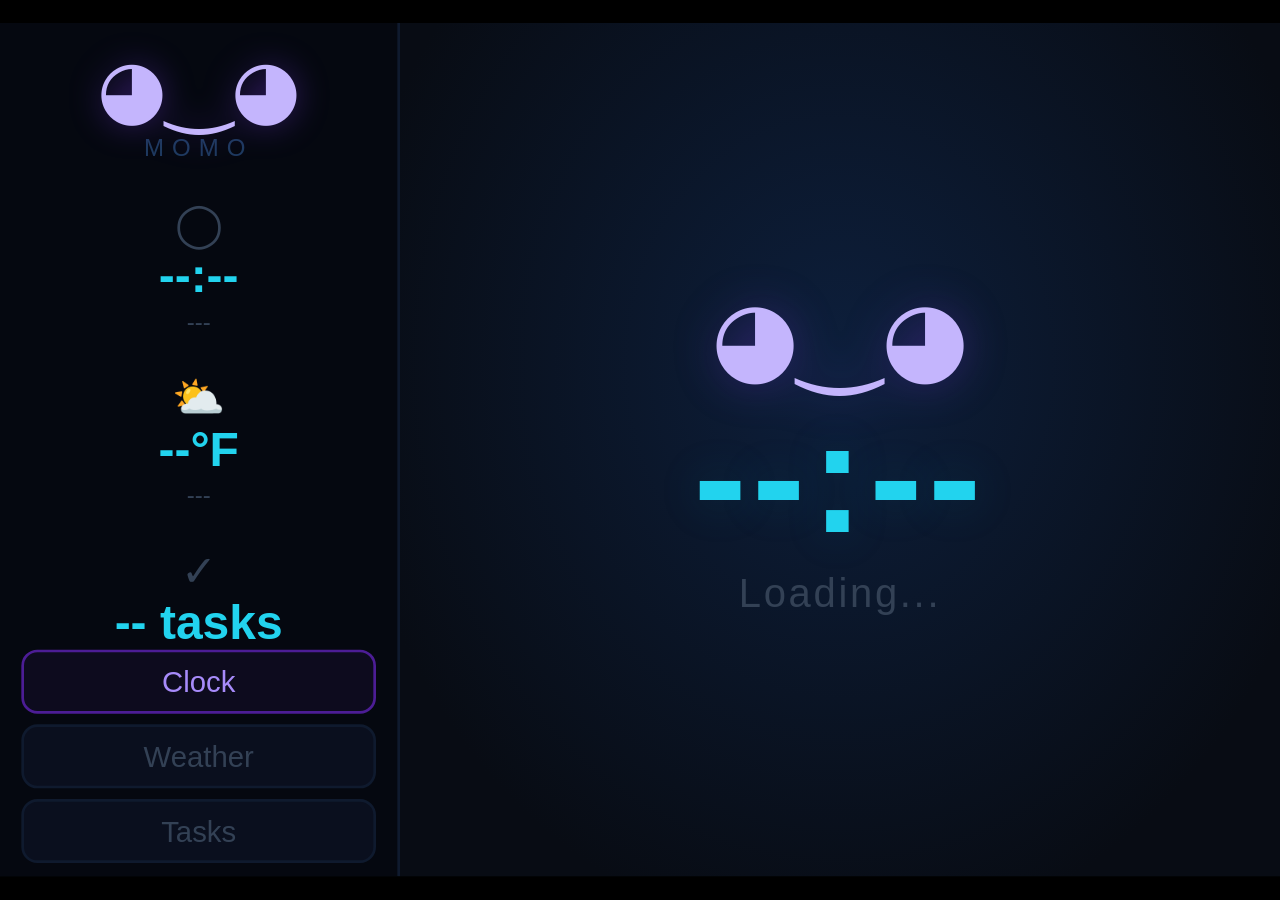
==== commit da699e79: "styles" ====
--- a/templates/index.html
+++ b/templates/index.html
@@ -2,58 +2,110 @@
 <html lang="en">
 <head>
   <meta charset="utf-8">
-  <meta name="viewport" content="width=480, height=320, initial-scale=1.0, maximum-scale=1.0, user-scalable=no">
+  <meta name="viewport" content="width=480, height=320, initial-scale=1.0,
+        maximum-scale=1.0, user-scalable=no">
   <title>Momo</title>
   <link rel="stylesheet" href="/static/style.css">
 </head>
 <body>
 
-<div id="app">
+<!--
+  #wrapper is always 480×320 in CSS pixels.
+  JS scales it to fit whatever Chromium actually reports as the viewport.
+-->
+<div id="wrapper">
 
-  <!-- ── Screen 1: Clock / Idle ──────────────────────────────────────────── -->
-  <div id="clock-screen" class="screen">
-    <div class="clock-face">&#x25D5;&#x203F;&#x25D5;</div>
-    <div id="time" class="clock-time">--:--</div>
-    <div id="date" class="clock-date">Loading...</div>
-  </div>
+  <!-- ══════════════════════════════════════════════════════════════
+       LEFT SIDEBAR — always visible, shows all features at a glance
+       ══════════════════════════════════════════════════════════════ -->
+  <aside id="sidebar">
 
-  <!-- ── Screen 2: Weather ───────────────────────────────────────────────── -->
-  <div id="weather-screen" class="screen hidden">
-    <div id="weather-icon"  class="weather-icon">&#x2600;&#xFE0F;</div>
-    <div id="weather-temp"  class="weather-temp">--&deg;F</div>
-    <div id="weather-desc"  class="weather-desc">Loading...</div>
-    <div id="weather-city"  class="weather-city">--</div>
-  </div>
+    <!-- Robot face + name -->
+    <div class="sb-face">&#x25D5;&#x203F;&#x25D5;</div>
+    <div class="sb-name">MOMO</div>
 
-  <!-- ── Screen 3: Tasks ─────────────────────────────────────────────────── -->
-  <div id="tasks-screen" class="screen hidden">
-    <div class="tasks-header">
-      <span class="screen-label">Today&rsquo;s Tasks</span>
-      <span id="tasks-progress" class="tasks-progress"></span>
+    <div class="sb-divider"></div>
+
+    <!-- Clock summary -->
+    <div class="sb-section">
+      <div class="sb-icon">&#9711;</div>
+      <div id="sb-time"  class="sb-val">--:--</div>
+      <div id="sb-date"  class="sb-sub">---</div>
     </div>
-    <div id="tasks-list"></div>
-    <button class="add-btn" onclick="showAddTask()">+ Add Task</button>
-  </div>
 
-</div><!-- /#app -->
+    <div class="sb-divider"></div>
 
-<!-- ── Voice banner (slides up over content when Momo is active) ────────────── -->
-<div id="voice-banner">
-  <div id="banner-face"   class="banner-face">&#x25D5;&#x203F;&#x25D5;</div>
-  <div id="banner-anim"   class="banner-anim">
-    <span></span><span></span><span></span>
-  </div>
-  <div id="banner-status" class="banner-status">Listening...</div>
-</div>
+    <!-- Weather summary -->
+    <div class="sb-section">
+      <div id="sb-w-icon" class="sb-icon">&#x26C5;</div>
+      <div id="sb-w-temp" class="sb-val">--&deg;F</div>
+      <div id="sb-w-desc" class="sb-sub">---</div>
+    </div>
 
-<!-- ── Navigation ──────────────────────────────────────────────────────────── -->
-<nav>
-  <button id="nav-clock"   onclick="setScreen('clock')"  class="active">&#9711; Clock</button>
-  <button id="nav-weather" onclick="triggerWeather()">&#9729; Weather</button>
-  <button id="nav-tasks"   onclick="setScreen('tasks')">&#10003; Tasks</button>
-</nav>
+    <div class="sb-divider"></div>
 
-<!-- ── Add Task Modal ──────────────────────────────────────────────────────── -->
+    <!-- Task count -->
+    <div class="sb-section">
+      <div class="sb-icon">&#10003;</div>
+      <div id="sb-tasks" class="sb-val">-- tasks</div>
+    </div>
+
+    <div class="sb-spacer"></div>
+
+    <!-- Nav buttons -->
+    <nav id="sidebar-nav">
+      <button id="nav-clock"    onclick="setScreen('clock')"   class="active">Clock</button>
+      <button id="nav-weather"  onclick="triggerWeather()">Weather</button>
+      <button id="nav-tasks"    onclick="setScreen('tasks')">Tasks</button>
+    </nav>
+
+    <!-- Mic status dot -->
+    <div id="mic-dot" title="Microphone status"></div>
+
+  </aside>
+
+  <!-- ══════════════════════════════════════════════════════════════
+       RIGHT MAIN — detail view for the selected feature
+       ══════════════════════════════════════════════════════════════ -->
+  <main id="main">
+
+    <!-- Screen: Clock -->
+    <div id="clock-screen" class="screen">
+      <div class="main-face">&#x25D5;&#x203F;&#x25D5;</div>
+      <div id="time" class="main-time">--:--</div>
+      <div id="date" class="main-date">Loading...</div>
+    </div>
+
+    <!-- Screen: Weather -->
+    <div id="weather-screen" class="screen hidden">
+      <div id="weather-icon" class="main-w-icon">&#x26C5;</div>
+      <div id="weather-temp" class="main-w-temp">--&deg;F</div>
+      <div id="weather-desc" class="main-w-desc">Loading...</div>
+      <div id="weather-city" class="main-w-city">--</div>
+    </div>
+
+    <!-- Screen: Tasks -->
+    <div id="tasks-screen" class="screen hidden">
+      <div class="tasks-header">
+        <span class="screen-label">TODAY&rsquo;S TASKS</span>
+        <span id="tasks-progress" class="tasks-progress"></span>
+      </div>
+      <div id="tasks-list"></div>
+      <button class="add-btn" onclick="showAddTask()">+ Add Task</button>
+    </div>
+
+    <!-- Voice banner — slides up from bottom of main when Momo is active -->
+    <div id="voice-banner">
+      <div id="banner-face"   class="banner-face">&#x25D5;&#x203F;&#x25D5;</div>
+      <div id="banner-anim"   class="banner-anim"><span></span><span></span><span></span></div>
+      <div id="banner-status" class="banner-status">Listening...</div>
+    </div>
+
+  </main><!-- /#main -->
+
+</div><!-- /#wrapper -->
+
+<!-- Add Task Modal -->
 <div id="modal" class="modal hidden">
   <div class="modal-box">
     <div class="modal-title">New Task</div>
--- a/static/style.css
+++ b/static/style.css
@@ -1,137 +1,231 @@
-/* ── Reset ──────────────────────────────────────────────────────────────────── */
+/* ── Reset ───────────────────────────────────────────────────────────────── */
 *, *::before, *::after { box-sizing: border-box; margin: 0; padding: 0; }
 
-/* ── Base — adapts to whatever Chromium reports as the viewport ─────────────── */
+/* ── Body: full viewport, black bg behind wrapper ───────────────────────── */
 html, body {
-  width: 100vw;
-  height: 100vh;
-  max-width: 480px;
-  max-height: 320px;
-  overflow: hidden;
-  background: #080c14;
-  color: #e2e8f0;
+  width: 100%;
+  height: 100%;
+  overflow: hidden;
+  background: #000;
   font-family: Arial, sans-serif;
   user-select: none;
   -webkit-user-select: none;
 }
 
-/* ── Nav is 35px; everything else fills the rest ────────────────────────────── */
-:root { --nav-h: 35px; --banner-h: 62px; }
-
-#app {
-  width: 100vw;
-  height: calc(100vh - var(--nav-h));
+/* ── Wrapper: always 480×320 internal pixels; JS scales to fit screen ────── */
+#wrapper {
+  position: absolute;
+  top: 0; left: 0;
+  width: 480px;
+  height: 320px;
+  display: flex;
+  overflow: hidden;
+  transform-origin: top left;
+  background: #080c14;
+  color: #e2e8f0;
+}
+
+.hidden { display: none !important; }
+
+/* ═══════════════════════════════════════════════════════════════════════════
+   LEFT SIDEBAR  (150 px wide, full height)
+   ═══════════════════════════════════════════════════════════════════════════ */
+#sidebar {
+  width: 150px;
+  height: 320px;
+  flex-shrink: 0;
+  background: #050810;
+  border-right: 1px solid #0f1a2e;
+  display: flex;
+  flex-direction: column;
+  align-items: center;
+  padding: 10px 8px 8px;
+  overflow: hidden;
+}
+
+/* face */
+.sb-face {
+  font-size: 30px;
+  color: #c4b5fd;
+  filter: drop-shadow(0 0 6px #7c3aed55);
+  line-height: 1;
+}
+
+.sb-name {
+  font-size: 9px;
+  letter-spacing: 3px;
+  color: #1e3a5f;
+  margin-top: 2px;
+}
+
+/* divider */
+.sb-divider {
+  width: 100%;
+  height: 1px;
+  background: #0f1a2e;
+  margin: 7px 0;
+}
+
+/* spacer pushes nav to bottom */
+.sb-spacer { flex: 1; }
+
+/* info sections */
+.sb-section {
+  width: 100%;
+  text-align: center;
+}
+
+.sb-icon {
+  font-size: 16px;
+  color: #334155;
+  margin-bottom: 1px;
+}
+
+.sb-val {
+  font-size: 18px;
+  font-weight: bold;
+  color: #22d3ee;
+  line-height: 1.1;
+}
+
+.sb-sub {
+  font-size: 9px;
+  color: #334155;
+  margin-top: 1px;
+  overflow: hidden;
+  text-overflow: ellipsis;
+  white-space: nowrap;
+  width: 100%;
+}
+
+/* nav buttons */
+#sidebar-nav {
+  width: 100%;
+  display: flex;
+  flex-direction: column;
+  gap: 4px;
+}
+
+#sidebar-nav button {
+  width: 100%;
+  padding: 5px 0;
+  background: #0a0f1e;
+  border: 1px solid #0f1a2e;
+  border-radius: 6px;
+  color: #334155;
+  font-size: 11px;
+  cursor: pointer;
+  transition: color 0.2s, border-color 0.2s, background 0.2s;
+}
+
+#sidebar-nav button:hover  { color: #60a5fa; border-color: #1e3a5f; }
+#sidebar-nav button.active {
+  color: #a78bfa;
+  border-color: #4c1d95;
+  background: #0d0b1e;
+}
+
+/* mic status dot */
+#mic-dot {
+  width: 8px;
+  height: 8px;
+  border-radius: 50%;
+  background: #0f1a2e;
+  margin-top: 7px;
+  transition: background 0.3s;
+}
+#mic-dot.listening { background: #22d3ee; animation: dot-pulse 1s ease-in-out infinite; }
+#mic-dot.thinking  { background: #a78bfa; }
+#mic-dot.speaking  { background: #34d399; }
+
+@keyframes dot-pulse {
+  0%, 100% { opacity: 0.3; }
+  50%       { opacity: 1;   }
+}
+
+/* ═══════════════════════════════════════════════════════════════════════════
+   RIGHT MAIN AREA  (330 px wide, 320 px tall)
+   ═══════════════════════════════════════════════════════════════════════════ */
+#main {
+  flex: 1;
+  height: 320px;
+  position: relative;
   overflow: hidden;
 }
 
 .screen {
-  width: 100vw;
-  height: calc(100vh - var(--nav-h));
+  width: 100%;
+  height: 100%;
   display: flex;
   flex-direction: column;
   align-items: center;
   justify-content: center;
   overflow: hidden;
 }
-
-.hidden { display: none !important; }
 
 .screen-label {
   font-size: 10px;
   letter-spacing: 2px;
-  text-transform: uppercase;
-  color: #334155;
-}
-
-/* ── Navigation ─────────────────────────────────────────────────────────────── */
-nav {
-  position: fixed;
-  bottom: 0; left: 0;
-  width: 100vw;
-  height: var(--nav-h);
-  background: #080c14;
-  border-top: 1px solid #0f1a2e;
-  display: flex;
-  z-index: 10;
-}
-
-nav button {
-  flex: 1;
-  background: none;
-  border: none;
-  border-right: 1px solid #0f1a2e;
   color: #1e3a5f;
-  font-size: 12px;
-  cursor: pointer;
-  transition: color 0.2s;
-}
-
-nav button:last-child { border-right: none; }
-nav button:hover  { color: #60a5fa; }
-nav button.active { color: #7c3aed; font-weight: bold; }
-
-/* ════════════════════════════════════════════════════════════════════════════ */
-/* ── Clock screen ────────────────────────────────────────────────────────── */
-
+}
+
+/* ── Clock screen ───────────────────────────────────────────────────────── */
 #clock-screen {
-  background: radial-gradient(ellipse at 50% 40%, #0d1f3c 0%, #080c14 70%);
+  background: radial-gradient(ellipse at 50% 40%, #0d1f3c 0%, #080c14 80%);
   gap: 4px;
 }
 
-.clock-face {
-  font-size: 40px;
+.main-face {
+  font-size: 38px;
+  color: #c4b5fd;
+  filter: drop-shadow(0 0 8px #7c3aed44);
   line-height: 1;
-  color: #c4b5fd;
-  filter: drop-shadow(0 0 6px #7c3aed55);
-}
-
-.clock-time {
-  font-size: 62px;
+}
+
+.main-time {
+  font-size: 60px;
   font-weight: bold;
   letter-spacing: 2px;
   color: #22d3ee;
+  text-shadow: 0 0 18px #0891b233;
   line-height: 1;
-  text-shadow: 0 0 18px #0891b244;
-}
-
-.clock-date {
-  font-size: 16px;
+}
+
+.main-date {
+  font-size: 15px;
   color: #334155;
   letter-spacing: 1px;
 }
 
-/* ════════════════════════════════════════════════════════════════════════════ */
-/* ── Weather screen ──────────────────────────────────────────────────────── */
-
+/* ── Weather screen ─────────────────────────────────────────────────────── */
 #weather-screen {
-  background: radial-gradient(ellipse at 50% 30%, #0c1f35 0%, #080c14 70%);
-  gap: 2px;
-}
-
-.weather-icon { font-size: 36px; line-height: 1; }
-
-.weather-temp {
-  font-size: 68px;
+  background: radial-gradient(ellipse at 50% 30%, #0c1f35 0%, #080c14 75%);
+  gap: 3px;
+}
+
+.main-w-icon { font-size: 36px; line-height: 1; }
+
+.main-w-temp {
+  font-size: 66px;
   font-weight: bold;
   line-height: 1;
   color: #f1f5f9;
 }
 
-#weather-screen[data-feel="cold"] .weather-temp { color: #93c5fd; text-shadow: 0 0 14px #3b82f644; }
-#weather-screen[data-feel="mild"] .weather-temp { color: #6ee7b7; text-shadow: 0 0 14px #10b98144; }
-#weather-screen[data-feel="warm"] .weather-temp { color: #fde68a; text-shadow: 0 0 14px #f59e0b44; }
-#weather-screen[data-feel="hot"]  .weather-temp { color: #fca5a5; text-shadow: 0 0 14px #ef444444; }
-
-.weather-desc { font-size: 18px; color: #94a3b8; }
-.weather-city { font-size: 12px; color: #1e3a5f; letter-spacing: 1px; text-transform: uppercase; }
-
-/* ════════════════════════════════════════════════════════════════════════════ */
-/* ── Tasks screen ────────────────────────────────────────────────────────── */
-
+/* JS sets data-feel attribute */
+#weather-screen[data-feel="cold"] .main-w-temp { color: #93c5fd; text-shadow: 0 0 14px #3b82f633; }
+#weather-screen[data-feel="mild"] .main-w-temp { color: #6ee7b7; text-shadow: 0 0 14px #10b98133; }
+#weather-screen[data-feel="warm"] .main-w-temp { color: #fde68a; text-shadow: 0 0 14px #f59e0b33; }
+#weather-screen[data-feel="hot"]  .main-w-temp { color: #fca5a5; text-shadow: 0 0 14px #ef444433; }
+
+.main-w-desc { font-size: 17px; color: #94a3b8; }
+.main-w-city { font-size: 11px; color: #1e3a5f;  letter-spacing: 2px; text-transform: uppercase; }
+
+/* ── Tasks screen ───────────────────────────────────────────────────────── */
 #tasks-screen {
   justify-content: flex-start;
   align-items: stretch;
-  padding: 8px 12px 0;
+  padding: 10px 12px 8px;
   background: #080c14;
 }
 
@@ -139,7 +233,7 @@
   display: flex;
   align-items: center;
   justify-content: space-between;
-  margin-bottom: 5px;
+  margin-bottom: 6px;
   flex-shrink: 0;
 }
 
@@ -149,7 +243,7 @@
   background: #1a0a3e;
   border: 1px solid #4c1d95;
   border-radius: 20px;
-  padding: 2px 7px;
+  padding: 2px 8px;
   letter-spacing: 1px;
 }
 
@@ -157,7 +251,7 @@
   flex: 1;
   overflow-y: auto;
   overflow-x: hidden;
-  min-height: 0;         /* lets flex child shrink below content size */
+  min-height: 0;
 }
 
 #tasks-list::-webkit-scrollbar { width: 3px; }
@@ -169,7 +263,7 @@
   padding: 6px 4px 6px 8px;
   border-bottom: 1px solid #0f1623;
   border-left: 3px solid transparent;
-  font-size: 15px;
+  font-size: 14px;
   cursor: pointer;
   transition: background 0.15s;
 }
@@ -182,16 +276,16 @@
 .task-item[data-color="3"] { border-left-color: #fbbf24; }
 
 .task-check {
-  width: 20px;
-  height: 20px;
+  width: 18px;
+  height: 18px;
   border: 2px solid #1e3a5f;
-  border-radius: 5px;
-  margin-right: 9px;
+  border-radius: 4px;
+  margin-right: 8px;
   flex-shrink: 0;
   display: flex;
   align-items: center;
   justify-content: center;
-  font-size: 12px;
+  font-size: 11px;
   color: #34d399;
 }
 
@@ -213,117 +307,110 @@
 
 .task-remove {
   color: #0f1a2e;
-  font-size: 13px;
+  font-size: 12px;
   padding: 2px 5px;
-  border-radius: 4px;
+  border-radius: 3px;
   cursor: pointer;
   transition: color 0.15s;
+  flex-shrink: 0;
 }
 .task-remove:hover { color: #fb7185; }
 
-.tasks-empty { text-align: center; color: #1e3a5f; font-size: 14px; padding: 20px 0; }
+.tasks-empty { text-align: center; color: #1e3a5f; font-size: 13px; padding: 20px 0; }
 
 .add-btn {
   width: 100%;
   padding: 6px;
-  margin-top: 5px;
+  margin-top: 6px;
   background: transparent;
   color: #1e3a5f;
   border: 1px solid #0f1a2e;
-  border-radius: 7px;
-  font-size: 13px;
+  border-radius: 6px;
+  font-size: 12px;
   cursor: pointer;
   flex-shrink: 0;
   transition: color 0.2s, border-color 0.2s;
 }
 .add-btn:hover { color: #a78bfa; border-color: #4c1d95; }
 
-/* ════════════════════════════════════════════════════════════════════════════ */
-/* ── Voice banner ────────────────────────────────────────────────────────── */
-
+/* ── Voice banner — slides up from the bottom of #main ─────────────────── */
 #voice-banner {
-  position: fixed;
-  bottom: var(--nav-h);
-  left: 0;
-  width: 100vw;
-  height: var(--banner-h);
-  background: linear-gradient(135deg, #0d0b1e 0%, #120828 100%);
+  position: absolute;
+  bottom: 0; left: 0;
+  width: 100%;
+  height: 58px;
+  background: linear-gradient(135deg, #0d0b1e 0%, #110826 100%);
   border-top: 1.5px solid #4c1d95;
   display: flex;
   align-items: center;
-  padding: 0 16px;
-  gap: 12px;
-  z-index: 50;
+  padding: 0 14px;
+  gap: 10px;
   transform: translateY(100%);
   transition: transform 0.2s cubic-bezier(0.4, 0, 0.2, 1);
 }
 
 #voice-banner.visible { transform: translateY(0); }
 
-.banner-face   { font-size: 28px; flex-shrink: 0; color: #c4b5fd; }
-.banner-status { font-size: 16px; color: #94a3b8; letter-spacing: 0.5px; flex: 1; }
+.banner-face   { font-size: 26px; flex-shrink: 0; color: #c4b5fd; }
+.banner-status { font-size: 15px; color: #94a3b8; flex: 1; letter-spacing: 0.5px; }
 
 .banner-anim {
   display: flex;
   align-items: center;
   gap: 4px;
-  height: 28px;
-  flex-shrink: 0;
-}
-
-/* speaking bars (default) */
+  height: 26px;
+  flex-shrink: 0;
+}
+
+/* speaking bars */
 .banner-anim span {
   display: block;
-  width: 5px;
-  border-radius: 3px;
+  width: 4px;
+  border-radius: 2px;
   background: #7c3aed;
   animation: bar-grow 0.5s ease-in-out infinite alternate;
 }
-
-.banner-anim span:nth-child(1) { height: 7px;  animation-delay: 0s;    }
-.banner-anim span:nth-child(2) { height: 18px; animation-delay: 0.15s; }
-.banner-anim span:nth-child(3) { height: 11px; animation-delay: 0.3s;  }
-
-@keyframes bar-grow { to { height: 26px; } }
+.banner-anim span:nth-child(1) { height: 6px;  animation-delay: 0s;    }
+.banner-anim span:nth-child(2) { height: 16px; animation-delay: 0.15s; }
+.banner-anim span:nth-child(3) { height: 10px; animation-delay: 0.3s;  }
+@keyframes bar-grow { to { height: 24px; } }
 
 /* listening dots */
 .banner-anim.listening span {
-  width: 7px; height: 7px;
+  width: 6px; height: 6px;
   border-radius: 50%;
   background: #22d3ee;
-  animation: dot-pulse 1s ease-in-out infinite;
+  animation: dot-pulse2 1s ease-in-out infinite;
 }
 .banner-anim.listening span:nth-child(1) { animation-delay: 0s;   }
 .banner-anim.listening span:nth-child(2) { animation-delay: 0.2s; }
 .banner-anim.listening span:nth-child(3) { animation-delay: 0.4s; }
-
-@keyframes dot-pulse {
+@keyframes dot-pulse2 {
   0%, 100% { opacity: 0.2; transform: scale(0.75); }
   50%       { opacity: 1;   transform: scale(1.2);  }
 }
 
 /* thinking spinner */
 .spinner {
-  width: 22px; height: 22px;
+  width: 20px; height: 20px;
   border: 3px solid #1a0a3e;
   border-top-color: #a78bfa;
   border-radius: 50%;
   animation: spin 0.7s linear infinite;
 }
-
 @keyframes spin { to { transform: rotate(360deg); } }
 
-/* ════════════════════════════════════════════════════════════════════════════ */
-/* ── Modal ───────────────────────────────────────────────────────────────── */
-
+/* ═══════════════════════════════════════════════════════════════════════════
+   MODAL
+   ═══════════════════════════════════════════════════════════════════════════ */
 .modal {
   position: fixed;
   inset: 0;
-  background: rgba(0,0,0,0.82);
+  background: rgba(0,0,0,0.85);
   display: flex;
   align-items: center;
   justify-content: center;
-  z-index: 200;
+  z-index: 500;
 }
 
 .modal-box {
@@ -331,44 +418,28 @@
   border: 1px solid #1e3a5f;
   border-radius: 12px;
   padding: 18px;
-  width: 340px;
-  box-shadow: 0 0 36px #7c3aed22;
-}
-
-.modal-title {
-  font-size: 14px;
-  color: #a78bfa;
-  margin-bottom: 10px;
-  letter-spacing: 2px;
-  text-transform: uppercase;
-}
+  width: 300px;
+  box-shadow: 0 0 30px #7c3aed22;
+}
+
+.modal-title { font-size: 12px; color: #a78bfa; margin-bottom: 10px; letter-spacing: 2px; text-transform: uppercase; }
 
 .modal-box input {
   width: 100%;
-  padding: 9px 11px;
-  font-size: 16px;
+  padding: 8px 10px;
+  font-size: 15px;
   background: #080c14;
   color: #f1f5f9;
   border: 1px solid #1e3a5f;
-  border-radius: 7px;
+  border-radius: 6px;
   outline: none;
-  transition: border-color 0.2s;
 }
 .modal-box input:focus { border-color: #7c3aed; }
 
-.modal-buttons { display: flex; gap: 9px; margin-top: 12px; }
-
+.modal-buttons { display: flex; gap: 8px; margin-top: 12px; }
 .modal-buttons button {
-  flex: 1;
-  padding: 9px;
-  font-size: 14px;
-  border: none;
-  border-radius: 7px;
-  cursor: pointer;
-  font-weight: bold;
-  transition: opacity 0.15s;
-}
-.modal-buttons button:hover { opacity: 0.85; }
-
+  flex: 1; padding: 8px; font-size: 13px;
+  border: none; border-radius: 6px; cursor: pointer; font-weight: bold;
+}
 .btn-confirm { background: #7c3aed; color: #f5f3ff; }
 .btn-cancel  { background: #0f1623; color: #475569; border: 1px solid #1e3a5f; }
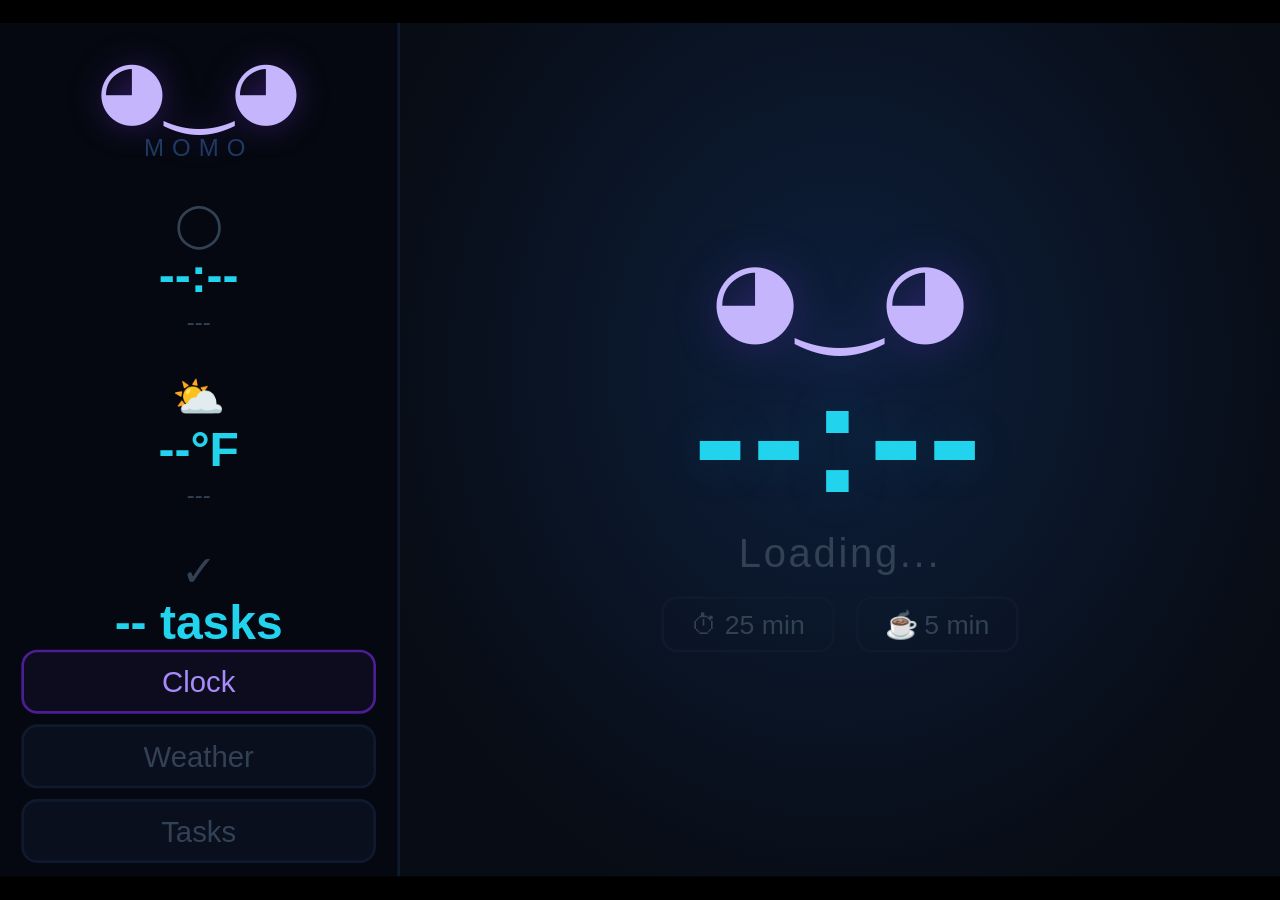
==== commit 0e18f4fd: "new features" ====
--- a/templates/index.html
+++ b/templates/index.html
@@ -21,7 +21,7 @@
   <aside id="sidebar">
 
     <!-- Robot face + name -->
-    <div class="sb-face">&#x25D5;&#x203F;&#x25D5;</div>
+    <div id="sb-face" class="sb-face">&#x25D5;&#x203F;&#x25D5;</div>
     <div class="sb-name">MOMO</div>
 
     <div class="sb-divider"></div>
@@ -54,13 +54,16 @@
 
     <!-- Nav buttons -->
     <nav id="sidebar-nav">
-      <button id="nav-clock"    onclick="setScreen('clock')"   class="active">Clock</button>
-      <button id="nav-weather"  onclick="triggerWeather()">Weather</button>
-      <button id="nav-tasks"    onclick="setScreen('tasks')">Tasks</button>
+      <button id="nav-clock"   onclick="setScreen('clock')"  class="active">Clock</button>
+      <button id="nav-weather" onclick="triggerWeather()">Weather</button>
+      <button id="nav-tasks"   onclick="setScreen('tasks')">Tasks</button>
     </nav>
 
-    <!-- Mic status dot -->
-    <div id="mic-dot" title="Microphone status"></div>
+    <!-- Presence + mic status row -->
+    <div id="status-row">
+      <div id="presence-dot" title="Presence"></div>
+      <div id="mic-dot"      title="Microphone status"></div>
+    </div>
 
   </aside>
 
@@ -71,9 +74,25 @@
 
     <!-- Screen: Clock -->
     <div id="clock-screen" class="screen">
-      <div class="main-face">&#x25D5;&#x203F;&#x25D5;</div>
+      <div id="main-face" class="main-face">&#x25D5;&#x203F;&#x25D5;</div>
       <div id="time" class="main-time">--:--</div>
       <div id="date" class="main-date">Loading...</div>
+
+      <!-- Timer overlay (hidden when no timer) -->
+      <div id="timer-block" class="hidden">
+        <div id="timer-label" class="timer-label">Pomodoro</div>
+        <div id="timer-countdown" class="timer-countdown">25:00</div>
+        <div class="timer-bar-track">
+          <div id="timer-bar" class="timer-bar"></div>
+        </div>
+        <button class="timer-cancel-btn" onclick="cancelTimer()">Cancel</button>
+      </div>
+
+      <!-- Quick-start Pomodoro buttons (shown when no timer active) -->
+      <div id="timer-quick" class="timer-quick">
+        <button onclick="startTimer(25,'Pomodoro')">&#9201; 25 min</button>
+        <button onclick="startTimer(5,'Break')">&#9749; 5 min</button>
+      </div>
     </div>
 
     <!-- Screen: Weather -->
--- a/static/style.css
+++ b/static/style.css
@@ -49,6 +49,25 @@
   color: #c4b5fd;
   filter: drop-shadow(0 0 6px #7c3aed55);
   line-height: 1;
+  transition: color 0.4s;
+}
+
+/* face expression colours */
+.sb-face[data-face="happy"]    { color: #34d399; filter: drop-shadow(0 0 6px #34d39955); }
+.sb-face[data-face="excited"]  { color: #fbbf24; filter: drop-shadow(0 0 8px #fbbf2455); }
+.sb-face[data-face="sad"]      { color: #60a5fa; filter: drop-shadow(0 0 6px #60a5fa55); }
+.sb-face[data-face="sleeping"] { color: #1e3a5f; filter: none; }
+.sb-face[data-face="timer"]    { color: #fb7185; filter: drop-shadow(0 0 8px #fb718555); }
+
+@keyframes face-blink {
+  0%, 94%, 100% { opacity: 1; }
+  96%, 98%      { opacity: 0; }
+}
+.sb-face { animation: face-blink 5s ease-in-out infinite; }
+.sb-face[data-face="sleeping"] { animation: sleeping-pulse 3s ease-in-out infinite; }
+@keyframes sleeping-pulse {
+  0%, 100% { opacity: 0.3; }
+  50%      { opacity: 0.7; }
 }
 
 .sb-name {
@@ -125,13 +144,32 @@
   background: #0d0b1e;
 }
 
+/* status row: presence dot + mic dot side by side */
+#status-row {
+  display: flex;
+  align-items: center;
+  justify-content: center;
+  gap: 8px;
+  margin-top: 7px;
+}
+
+/* presence dot */
+#presence-dot {
+  width: 8px;
+  height: 8px;
+  border-radius: 50%;
+  background: #0f1a2e;
+  transition: background 0.5s;
+}
+#presence-dot.present { background: #34d399; }
+#presence-dot.absent  { background: #1e3a5f; }
+
 /* mic status dot */
 #mic-dot {
   width: 8px;
   height: 8px;
   border-radius: 50%;
   background: #0f1a2e;
-  margin-top: 7px;
   transition: background 0.3s;
 }
 #mic-dot.listening { background: #22d3ee; animation: dot-pulse 1s ease-in-out infinite; }
@@ -180,7 +218,15 @@
   color: #c4b5fd;
   filter: drop-shadow(0 0 8px #7c3aed44);
   line-height: 1;
-}
+  transition: color 0.4s, filter 0.4s;
+}
+
+/* main face expression colours */
+.main-face[data-face="happy"]    { color: #34d399; filter: drop-shadow(0 0 10px #34d39955); }
+.main-face[data-face="excited"]  { color: #fbbf24; filter: drop-shadow(0 0 12px #fbbf2455); }
+.main-face[data-face="sad"]      { color: #60a5fa; filter: drop-shadow(0 0 8px #60a5fa55);  }
+.main-face[data-face="sleeping"] { color: #1e3a5f; filter: none; }
+.main-face[data-face="timer"]    { color: #fb7185; filter: drop-shadow(0 0 12px #fb718555); }
 
 .main-time {
   font-size: 60px;
@@ -196,6 +242,79 @@
   color: #334155;
   letter-spacing: 1px;
 }
+
+/* ── Timer block (shown inside clock screen when timer is active) ────────── */
+#timer-block {
+  display: flex;
+  flex-direction: column;
+  align-items: center;
+  gap: 4px;
+  width: 100%;
+  padding: 0 24px;
+}
+
+.timer-label {
+  font-size: 10px;
+  letter-spacing: 2px;
+  color: #fb7185;
+  text-transform: uppercase;
+}
+
+.timer-countdown {
+  font-size: 42px;
+  font-weight: bold;
+  color: #fb7185;
+  letter-spacing: 2px;
+  text-shadow: 0 0 16px #fb718544;
+  line-height: 1;
+}
+
+.timer-bar-track {
+  width: 100%;
+  height: 4px;
+  background: #1a0a1e;
+  border-radius: 2px;
+  overflow: hidden;
+}
+
+.timer-bar {
+  height: 100%;
+  background: linear-gradient(90deg, #fb7185, #f43f5e);
+  border-radius: 2px;
+  transition: width 1s linear;
+}
+
+.timer-cancel-btn {
+  margin-top: 2px;
+  padding: 3px 12px;
+  background: transparent;
+  border: 1px solid #4c1d2e;
+  border-radius: 4px;
+  color: #fb7185;
+  font-size: 10px;
+  cursor: pointer;
+  transition: background 0.2s;
+}
+.timer-cancel-btn:hover { background: #1a0a1e; }
+
+/* ── Timer quick-start buttons ──────────────────────────────────────────── */
+.timer-quick {
+  display: flex;
+  gap: 8px;
+  margin-top: 4px;
+}
+
+.timer-quick button {
+  padding: 4px 10px;
+  background: transparent;
+  border: 1px solid #0f1a2e;
+  border-radius: 6px;
+  color: #334155;
+  font-size: 10px;
+  cursor: pointer;
+  transition: color 0.2s, border-color 0.2s;
+}
+.timer-quick button:hover { color: #fb7185; border-color: #4c1d2e; }
 
 /* ── Weather screen ─────────────────────────────────────────────────────── */
 #weather-screen {
